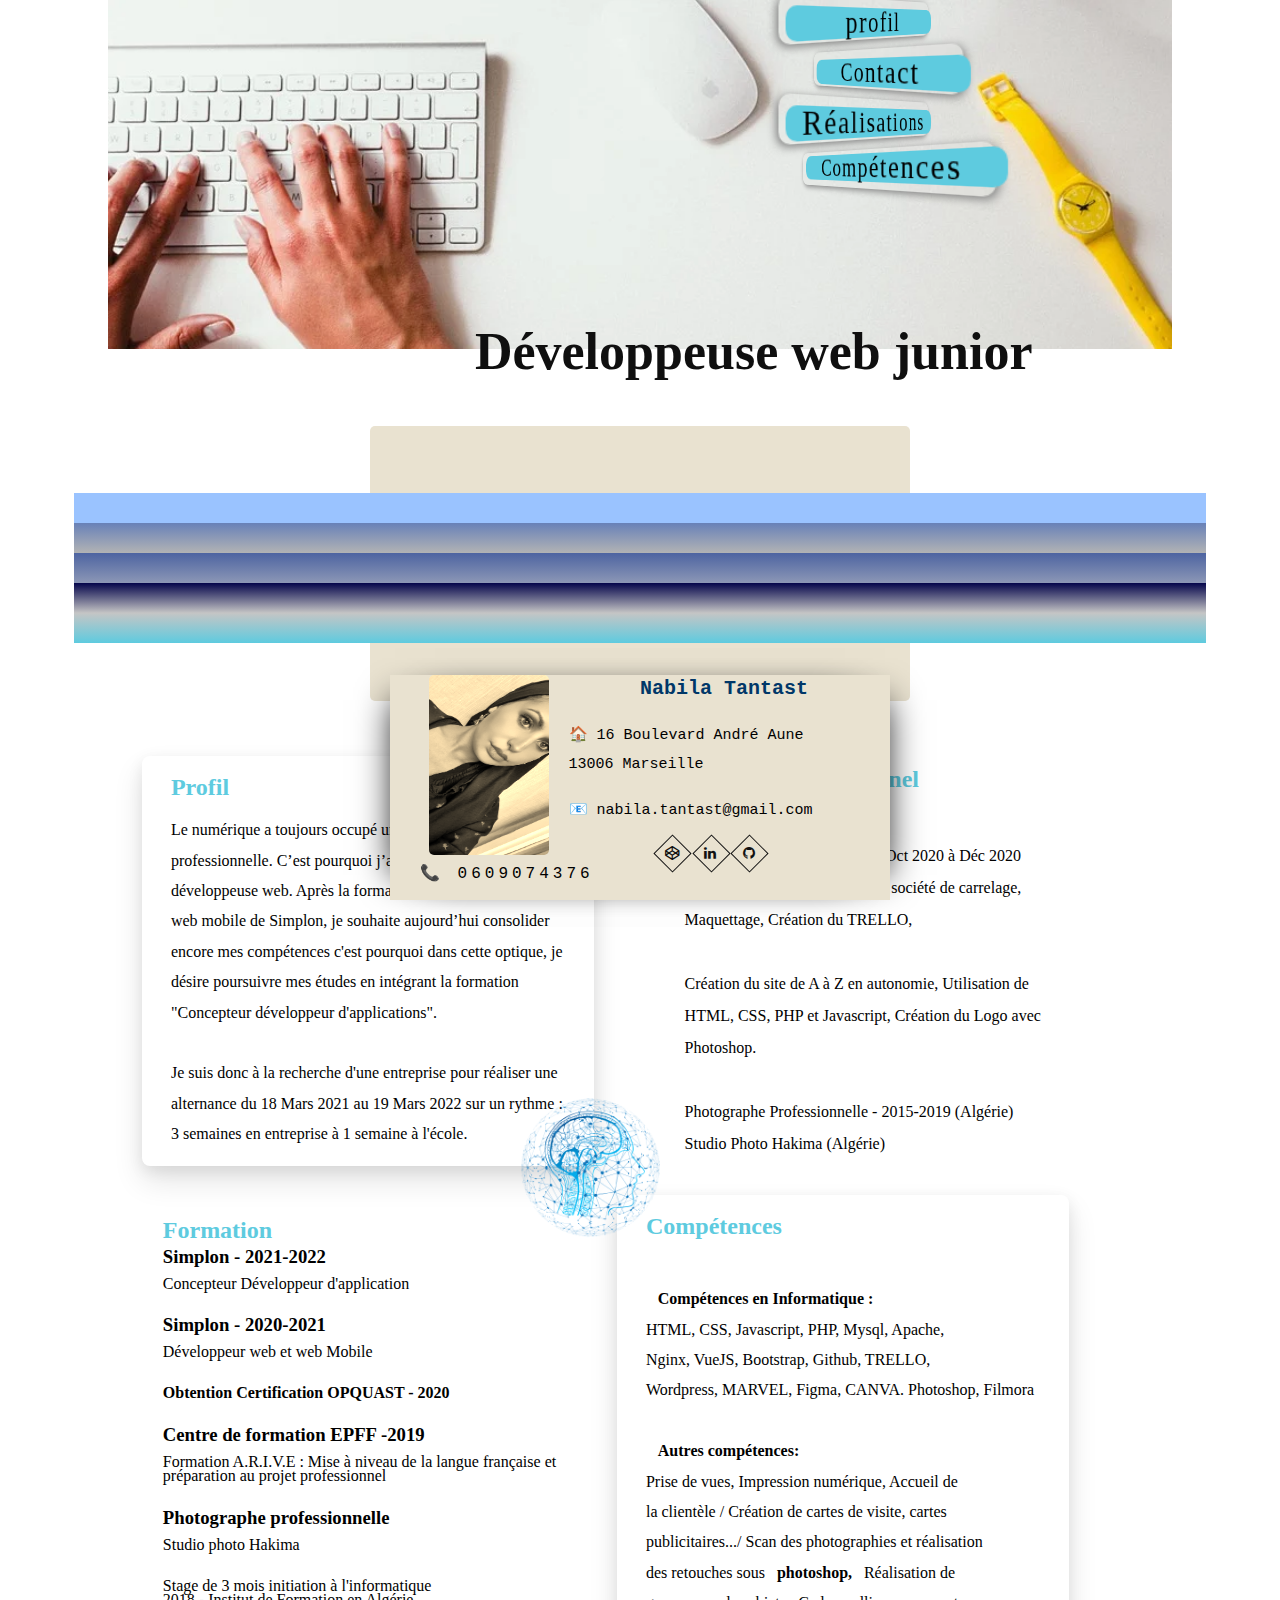
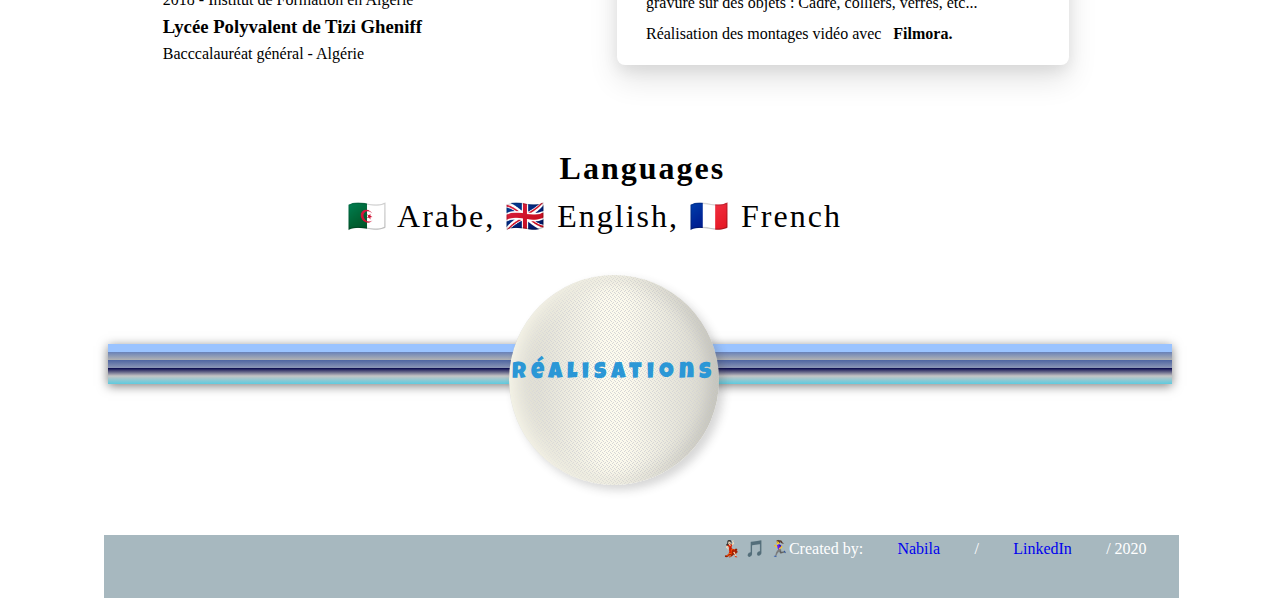
==== index.html @ dcd3e095 "yyy" ====
<!DOCTYPE html>
<html>

<head>
  <meta charset="UTF-8">
  <title>CV - Nabila</title>
  <meta name="description" content="simple CV example created with HTML and CSS">
  <meta name="author" content="Fly Nerd">
  <link rel="stylesheet" href="risaux.css">
  <script src="https://kit.fontawesome.com/a076d05399.js"></script>
  <link rel="stylesheet" href="style.css">
</head>

<body>
  <section>
    <header>
      <section class="stage">
        <div id="home" class="div"><a href="">
            <p id="homep" class="p">profil</p>
          </a></div>
        <div class="div" id="about"><a href="#cv">
            <p class="p">Contact </p>
          </a>
        </div>
        <div class="div" id="contact"><a href="réalisation.html">
            <p class="p">Réalisations</p>
          </a>
        </div>
        <div class="div" id="gallery"><a href="#Compétences">
            <p class="p">Compétences</p>
          </a>
        </div>
      </section>
    </header>
  </section>
  <section id="cv" class="cv">
    <img src="./img/favicon.ico" alt="">
    <h1> Développeuse web junior</h1>
  </section>
  <section class="partie">
    <div id="gradient"></div>
    <div id="card">
      <img src="./img/nabila.jpg" />
      <h2>Nabila Tantast</h2>
      <p> &#127968; 16 Boulevard André Aune
        13006 Marseille</p>
      <p> &#128231; nabila.tantast@gmail.com</p>
      <div class="footer-social-links">
        <a href="https://codepen.io/Talagou" title="codepen" target="_codepen"><i
            class="fa fa-codepen"></i></a>
        <a href="https://www.linkedin.com/in/nabila-tantast-816683198/" title="LinkedIn+" target="_blank"><i
            class="fa fa-linkedin"></i></a>
        <a href="https://codepen.io/Talagou" title="Github" target="_Github"><i class="fa fa-github"></i></a>
      </div>
      <span class="left bottom">
        &#128222; 0609074376</span>
      <span class="right bottom"></span>
    </div>
  </section>
  <section id="profile">
    <div class="thing">
      <h2 class="prf">Profil</h2>
      <p>Le numérique a toujours occupé une grande part de ma vie
        professionnelle. C’est pourquoi j’ai décidé de devenir développeuse
        web. Après la formation Développeur web et web mobile de Simplon,
        je souhaite aujourd’hui consolider encore mes compétences c'est
        pourquoi dans cette optique, je désire poursuivre mes études en
        intégrant la formation "Concepteur développeur d'applications". <br>
        <br>
        Je suis donc à la recherche d'une entreprise pour réaliser une
        alternance du 18 Mars 2021 au 19 Mars 2022 sur un rythme :
        3 semaines en entreprise à 1 semaine à l'école. </p>
    </div>
  </section>
<section id="image">
  <img src="./img/dd.webp" alt="">
</section>
<section id="">
  <div class="thingg">
    <h2 class="prf">Parcours professionnel</h2> <br>
   <p>Stage en développement web - Oct 2020 à Déc 2020<br>
    Prise  en compte du besoin de la société de carrelage, 
    Maquettage, Création du TRELLO, <br> <br> Création du site 
    de A à Z en autonomie, Utilisation de HTML, CSS,
     PHP et Javascript, Création du Logo avec Photoshop. <br>
    <br>
    Photographe Professionnelle - 2015-2019  (Algérie) <br>
    Studio Photo Hakima (Algérie)
    </p>
  </div>
</section>

  <section id="Compétences">
    <div class="thing">
      <h2 class="prf">Compétences</h2>
      <br>
      <p>
       <b> Compétences en Informatique :</b> <br>
         HTML, CSS, Javascript, PHP,  Mysql, Apache,<br> Nginx,  VueJS, Bootstrap, Github,
          TRELLO,<br>Wordpress, MARVEL, Figma, CANVA. Photoshop, Filmora
          <br>
          <br>
       <b> Autres compétences:</b> <br>
       Prise de vues, Impression numérique, Accueil de <br> la clientèle 
        / Création de cartes de visite, cartes publicitaires.../ Scan des photographies 
        et réalisation <br> des retouches sous<b>photoshop,</b>Réalisation de<br>  gravure sur des objets 
        : Cadre, colliers, verres, 
        etc... <br> Réalisation des montages vidéo avec<b>Filmora.</b></p>
    </div>
  </section>

  <section>
    <div class="thinge">
      <h2 class="prf">Formation</h2>
      <h3>Simplon - 2021-2022</h3>
      <p>Concepteur Développeur d'application</p>
      <br>
      <h3>Simplon - 2020-2021</h3>
      <p>Développeur web et web Mobile</p>
     <b><p>Obtention Certification OPQUAST - 2020</p></b>
      <br>
      <h3>Centre de formation EPFF -2019</h3>
      <p>Formation A.R.I.V.E : Mise à niveau de la
        langue française et préparation au projet
        professionnel</p>
      <br>
      <h3>Photographe professionnelle</h3>
      <p>Studio photo Hakima</p>
      <br>
     <p> Stage de 3 mois initiation à l'informatique <br>
2018 - Institut de Formation en Algérie</p>
      <h3>Lycée Polyvalent de Tizi Gheniff</h3>
      <p>Bacccalauréat général - Algérie</p>
    </div>
  
  </section>
 

  
  <section id="lang">
    <div>
      <h4 class="h4">Languages</h4>
      <p class="h"> 🇩🇿 Arabe, 🇬🇧  English,  🇫🇷  French</p>
    
    </div>
  </div>
  </section>
  <section id="réalisation">
    <div class="badge-space">
      <div class="badge"><a href="réalisation.html" class="ralis">réalisations</a> </div> 
     </div>
     <div class="ribbon color"></div>
     
     </div>
  </section>

  <footer>
    <p class="footer"> 💃🏻 🎵 🏃‍♀️Created by: <a href="https://www.flynerd.pl/">Nabila</a>  / <a href="https://www.linkedin.com/in/ritalyczywek/">LinkedIn</a> / 2020 </p>

  </footer>


</body>

</html>
---- style.css ----
@import url("//maxcdn.bootstrapcdn.com/font-awesome/4.3.0/css/font-awesome.min.css");
@import url("https://fonts.googleapis.com/css?family=Luckiest+Guy");
* {
  text-decoration: none;
  margin: 3%;
  margin-top: auto;
}

body {
  margin: 0;
  font-family: 'Raleway';
  font-size: 16px;
  line-height: 1.8em;
}

header {
  margin-top: -1%;
  text-align: center;
  background-image: url('./img/sm.webp');
  background-size: cover;
}

/******************menu**************/

.stage {
  height: 350px;
  width: 250px;
  margin-left: 60%;
  margin-right: auto;
}

.p {
  color: #000000;
  font-size: 30px;
  text-align: center;
  margin-top: -10%;
  cursor: pointer;
  width: 100%;
  background: #5ecbdf;
  border-radius: 10px;
  font-family: Century Gothic;
  letter-spacing: 2px;
}

.div {
  margin-left: auto;
  margin-right: auto;
  border-radius: 10px;
  width: 200px;
  height: 40px;
  margin-top: 4%;
  transition-duration: 0.2s;
}

#gallery {
  width: 250px;
  height: 40px;
}

.p:hover {
  background: rgb(179, 176, 176);
  color: black;
}

.div:nth-child(odd) {
  transform: perspective(300px) rotateY(45deg);
  box-shadow: -2px 2px 7px gray;
}

.div:nth-child(even) {
  transform: perspective(300px) rotateY(-45deg);
  box-shadow: 2px 2px 7px gray;
}

.div:hover {
  transform: rotateY(0);
  background: rgb(202, 202, 202);
  color: black;
  box-shadow: 0px 0px 0px;
}
/**************h1**************/
h1{
  margin-top: -8%;
  margin-left: 12%;
}

/*****cv***************/

.cv {
  margin-top: -1%;
  margin-left: 28%;
  color: #0f0f0f;
  font-size: 26px;
}

/******partie 2*****/

.partie {
  margin-top: 10%;
}

.left {
  left: 15px;
  top: 84%;
  letter-spacing: 4px;
}

.bottom {
  position: absolute;
  bottom: 25px;
}

#gradient {
  background: #000000;
  background-image: linear-gradient(#9ac3ff 20%, #6881b8 20%, #b2b3b4 40%, #4d64a1 40%, #8c97b6 60%, #04054b 60%, #c5c5c5 80%,  #5ecbdf);
  margin: 0 auto;
  margin-top: 100px;
  width: 100%;
  height: 150px;
}

#gradient:after {
  content: "";
  position: absolute;
  background: #E9E2D0;
  left: 50%;
  margin-top: -67.5px;
  margin-left: -270px;
  padding-left: 20px;
  border-radius: 5px;
  width: 520px;
  height: 275px;
  z-index: -1;
}

#card {
  position: absolute;
  width: 450px;
  height: 225px;
  padding: 25px;
  padding-top: 0;
  padding-bottom: 0;
  left: 50%;
  top: 75%;
  margin-left: -250px;
  background: #E9E2D0;
  box-shadow: -20px 0 35px -25px black, 20px 0 35px -25px black;
  z-index: 5;
}

#card img {
  width: 120px;
  height: 80%;
  float: left;
  border-radius: 5px;
  margin-right: 20px;
  -webkit-filter: sepia(1);
  -moz-filter: sepia(1);
  filter: sepia(1);
}

#card h2 {
  font-family: courier;
  color: rgb(0, 55, 104);
  margin-left: 50%;
  padding: 0;
  font-size: 15pt;
}

#card p {
  font-family: courier;
  color: rgb(0, 0, 0);
  font-size: 15px;
  margin-top: 4%;
}

#card span {
  font-family: courier;
}

/*****************reseaux ss********************/

.footer-social-links {
  font-size: 14px;
  text-align: center;
  margin-top: 3%;
}

.footer-social-links a {
  width: 25px;
  height: 25px;
  position: relative;
  margin: 0 5px;
  text-align: center;
  display: inline-block;
  color: #111;
}

.footer-social-links a:before {
  content: "";
  display: inline-block;
  width: 100%;
  height: 100%;
  position: absolute;
  top: 0;
  left: 0;
  border: 1px solid #111;
  -webkit-transform: rotate(45deg);
  -moz-transform: rotate(45deg);
  -o-transform: rotate(45deg);
  -ms-transform: rotate(45deg);
  transform: rotate(45deg);
}

.footer-social-links a:hover {
  color: #fff;
}

.footer-social-links a:hover:before {
  background: #111;
}
/*************************partie*****************/
.thing {
  margin-top: 10%;
  margin-left: 6%;
  line-height:1.9em;
  padding: 1rem;
  width: 420px;
  box-shadow: 0 15px 30px 0 rgba(0,0,0,0.11),
    0 5px 15px 0 rgba(0,0,0,0.08);
  background-color: #ffffff;
  border-radius: 0.5rem;
  transition: border-left 300ms ease-in-out, padding-left 300ms ease-in-out;
}
.prf{
  color:#5ecbdf;
}
.thing:hover {
  padding-left: 0.5rem;
  border-left: 0.5rem solid #5ecbdf;
}

.thing > :first-child {
  margin-top: 0;
}

.thing > :last-child {
  margin-bottom: 0;
}

.heading {
  color: #fff;
}
/************************Compétences*************/
#Compétences{
  margin-left: 45%;
  margin-top: -6%;
 
   
}
/*********************************parcours*******************/
.thingg {
  margin-top: -52%;
  margin-left: 50%;
  padding: 2rem;
  width: 420px;
  line-height:2em;

}

/*************** formation*********/
.thinge{
  margin-top: -44%;
  margin-left: 5%;
  padding: 1.2rem;
  width: 420px;
  line-height:0.9em;

}

/********************img***********/
#image img{
  width: 20%;
  margin-left: 36%;
  margin-top:-10% ;
}
/***********************langue**********/
#lang{
  margin-top: 5% ;
  margin-left: 40%;
 
  
}
.h4{
  position: relative;
  z-index: 2;
  font-size: 2em;
  letter-spacing: 2px;

}
.h{
  z-index: 2;
  font-size: 2em;
  letter-spacing: 2px;
  margin-left: -30%;
 
}
h4:hover {
  padding-left: 0.5rem;
  border-left: 0.5rem solid #5ecbdf;
}
/**************************réalisation*********************/

.ribbon {
  margin-top: 10%;
  height: 40px;
  box-shadow: 0 2px 10px rgba(0,0,0,0.5);
  /*border-top: 1px solid var(--light);*/
  border-bottom: 1px solid var(--dark);
  background-image: linear-gradient(#9ac3ff 20%, #6881b8 20%, #b2b3b4 40%, #4d64a1 40%, #8c97b6 60%, #04054b 60%, #c5c5c5 80%,  #5ecbdf);
}


.badge-space {
  width: 90%;
  position: absolute;
  display: flex;
  justify-content: center;
  z-index: 2;
}

.badge {
  margin-top: -6%;
  margin-left: -10%;
    --size: 210px;
    --light: #fcfaed;
    --dark: #d5d4ca;
    align-self: center;
    width: var(--size);
    height: var(--size);
    border-radius: var(--size);
    z-index: 1;
    background: url(http://www.donrafael.cl/en/images/bg-olivo.png) no-repeat center/cover, url("[data-uri]"), linear-gradient(90deg, var(--dark) 0%, var(--light) 45%, var(--light) 55%, var(--dark) 100%);
    display: flex;
    align-items: center;
    justify-content: center;
    text-align: center;
    box-shadow: 5px 5px 10px rgba(50,50,50, 0.2), inset 10px 0 20px var(--light), inset -2px 0 20px rgba(128,128,128,0.5);
}
a.ralis{
  color: #2b97d6;
  font-size: 23px;
  text-align: center;
  margin-top: -2%;
  font-family: "Luckiest Guy", cursive;
  letter-spacing: 5px;

}
/***************footer********************/
footer {
  width: 84%;
  height: 7%;
  background: #A7B8BF;
  color: white;
  text-align: right;
  position: absolute;
margin-top: 9%;
margin-left: 5.1%;

 }
 .footer{
   
 }
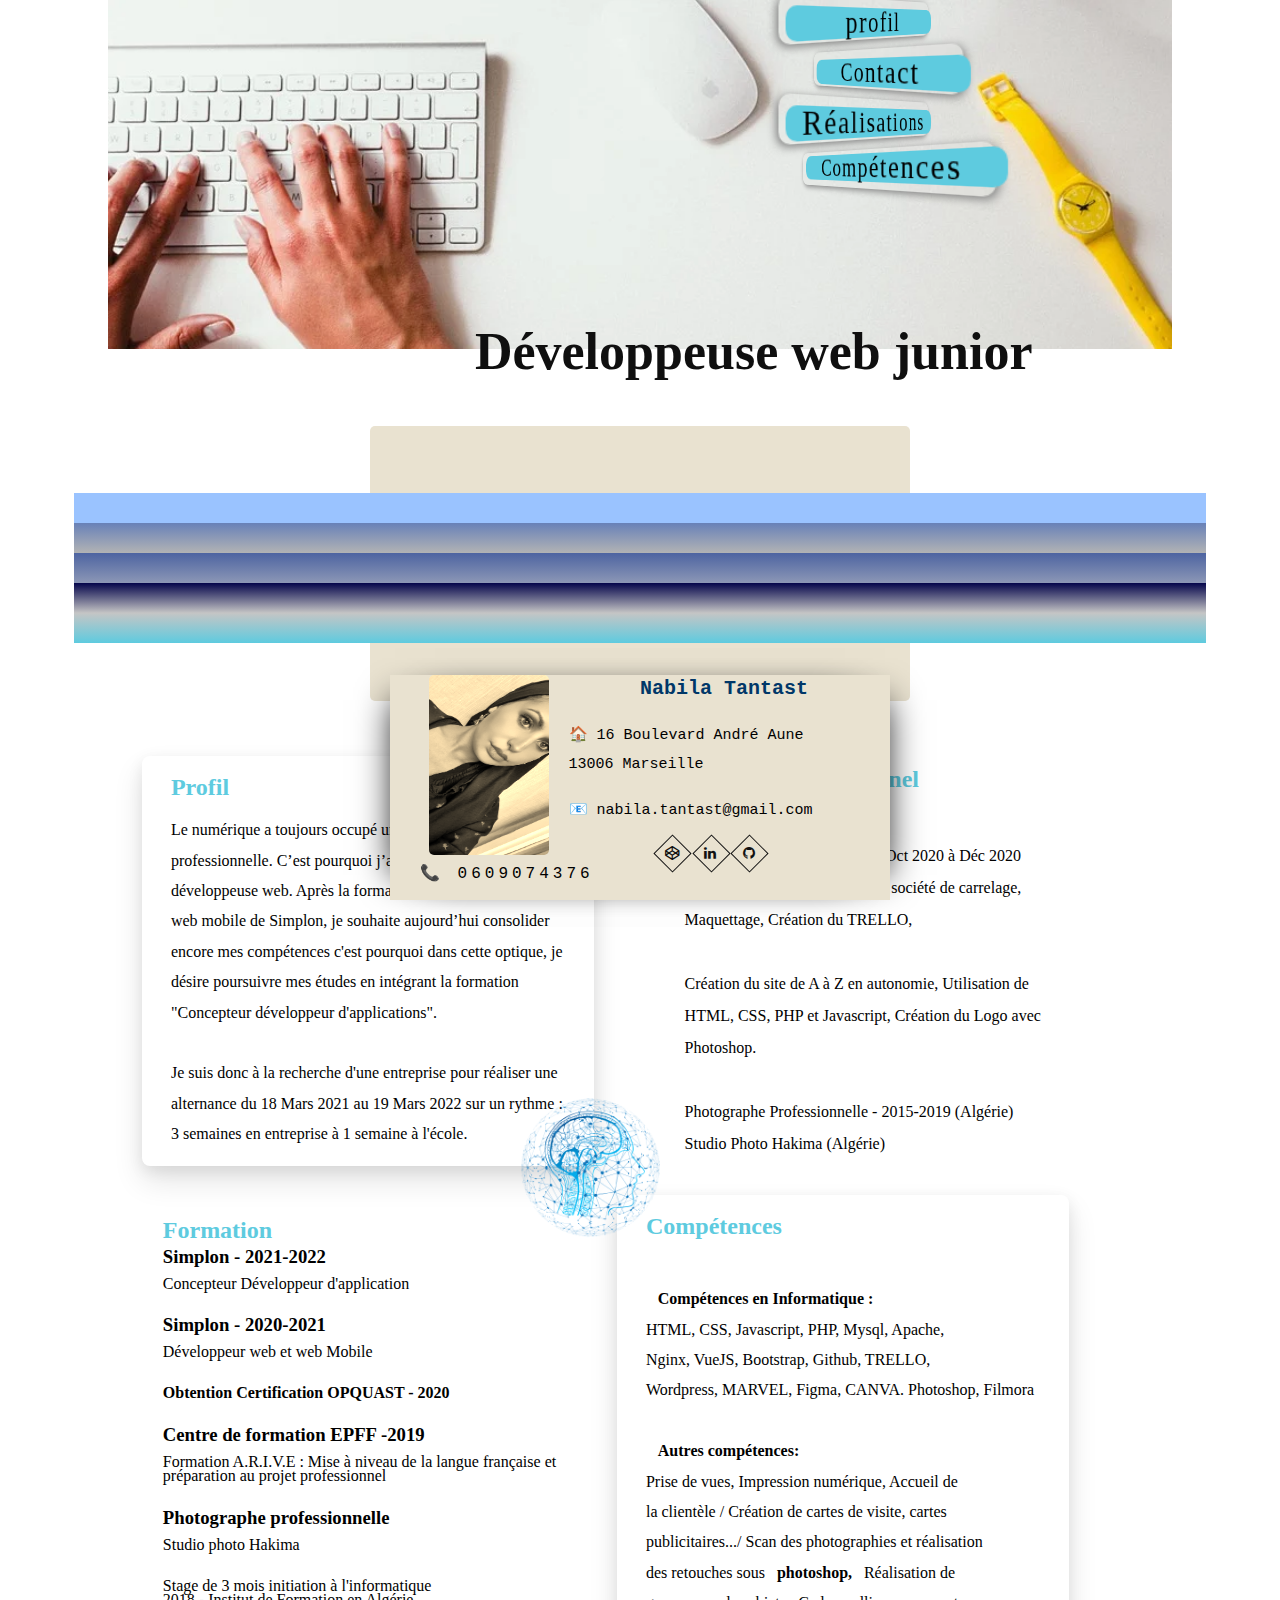
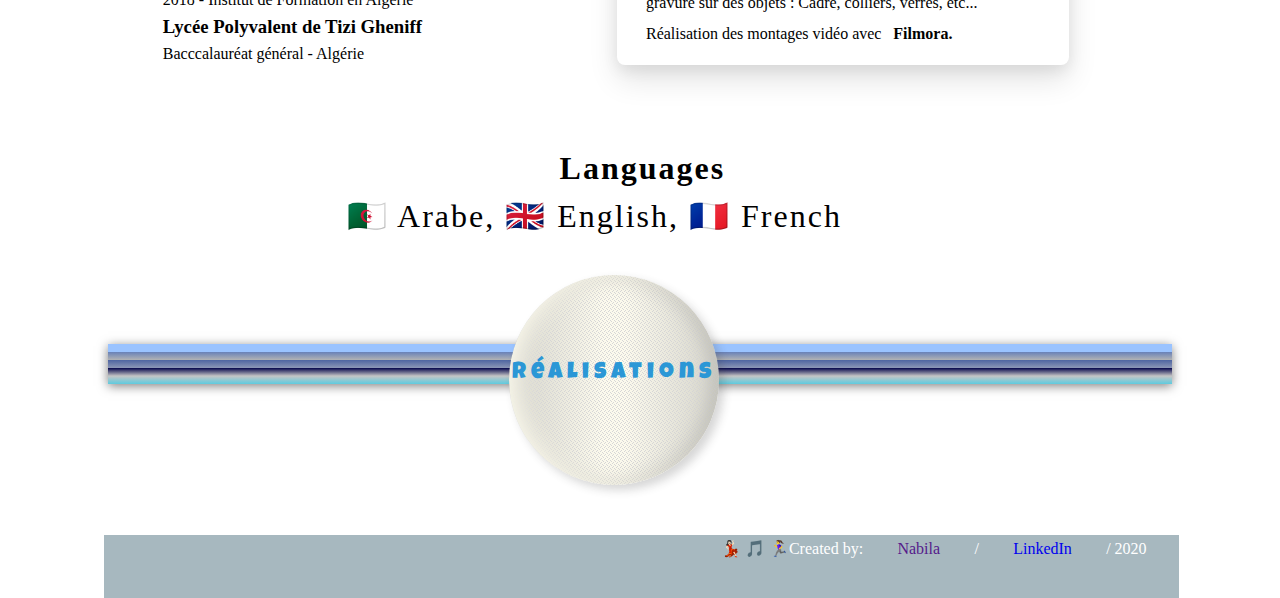
==== commit 1ee97c3c: "Add files via upload" ====
--- a/index.html
+++ b/index.html
@@ -91,6 +91,9 @@
 </section>
 
   <section id="Compétences">
+
+
+    
     <div class="thing">
       <h2 class="prf">Compétences</h2>
       <br>
@@ -155,7 +158,7 @@
   </section>
 
   <footer>
-    <p class="footer"> 💃🏻 🎵 🏃‍♀️Created by: <a href="https://www.flynerd.pl/">Nabila</a>  / <a href="https://www.linkedin.com/in/ritalyczywek/">LinkedIn</a> / 2020 </p>
+    <p class="footer"> 💃🏻 🎵 🏃‍♀️Created by: <a href="">Nabila</a>  / <a href="https://www.linkedin.com/in/ritalyczywek/">LinkedIn</a> / 2020 </p>
 
   </footer>
 
